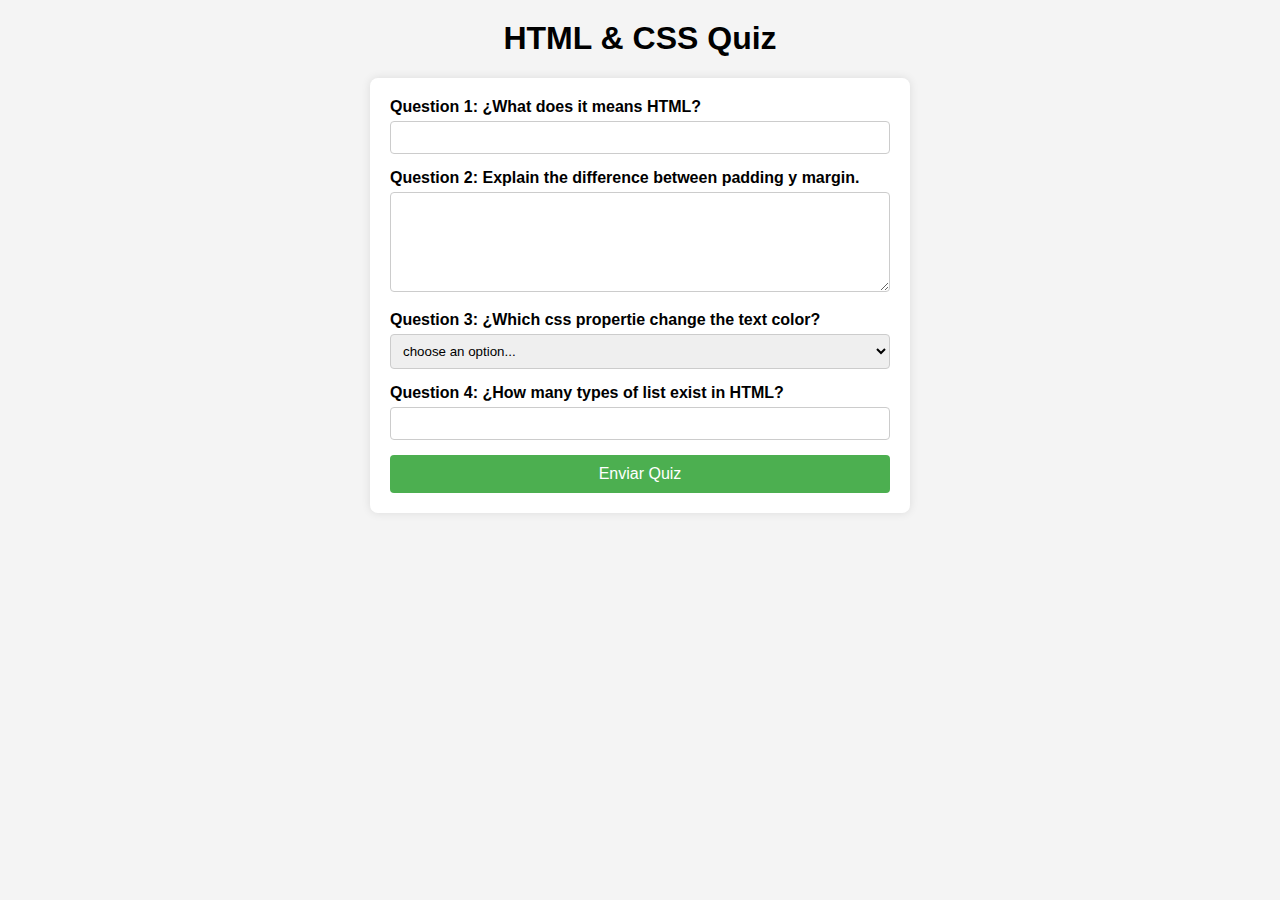
==== quiz.html @ 9fb0d96e "quiz" ====
<!DOCTYPE html>
<html lang="en">
<head>
    <meta charset="UTF-8">
    <meta name="viewport" content="width=device-width, initial-scale=1.0">
    <title>Quiz | Ricardo Ramos Olivares</title>
    <link rel="stylesheet" href="styles/quiz.css">
    <meta name="description" content="WDD 130: Quiz Form">
    <meta name="author" content="Ricardo Ramos Olivares">
</head>
<body>
    <h1>HTML & CSS Quiz</h1>
    <form action="submit_quiz.php" method="post">
        <div>
            <label for="q1">Question 1: ¿What does it means HTML?</label>
            <input type="text" id="q1" name="q1" class="inputType" required>
        </div>
        <div>
            <label for="q2">Question 2: Explain the difference between padding y margin.</label>
            <textarea id="q2" name="q2" rows="4" required></textarea>
        </div>
        <div>
            <label for="q3">Question 3: ¿Which css propertie change the text color?</label>
            <select id="q3" name="q3" required>
                <option value="" selected disabled>choose an option...</option>
                <option value="color">Color</option>
                <option value="font-color">Font-color</option>
                <option value="text-color">Text-color</option>
            </select>
        </div>
        <div>
            <label for="q4">Question 4: ¿How many types of list exist in HTML?</label>
            <input type="number" id="q4" name="q4" min="1" class="inputType" required>
        </div>
        <button class="submit" type="submit">Enviar Quiz</button>
    </form>
</body>
</html>
---- styles/quiz.css ----
body {
    font-family: Arial, sans-serif;
    margin: 0;
    padding: 0;
    background-color: #f4f4f4;
}

h1 {
    text-align: center;
    margin-top: 20px;
}

form {
    max-width: 500px;
    margin: 20px auto;
    background-color: #fff;
    padding: 20px;
    border-radius: 8px;
    box-shadow: 0 0 10px rgba(0, 0, 0, 0.1);
}

form div {
    margin-bottom: 15px;
}

label {
    display: block;
    font-weight: bold;
    margin-bottom: 5px;
}

.inputType,
textarea,
select{
    width: 100%;
    padding: 8px;
    border: 1px solid #ccc;
    border-radius: 4px;
    box-sizing: border-box;
}

textarea {
    height: 100px;
    resize: vertical;
}

.submit {
    background-color: #4caf50;
    color: #fff;
    padding: 10px 20px;
    border: none;
    border-radius: 4px;
    cursor: pointer;
    font-size: 16px;
    width:100%;
}

.submit:hover {
    background-color: #45a049;
}
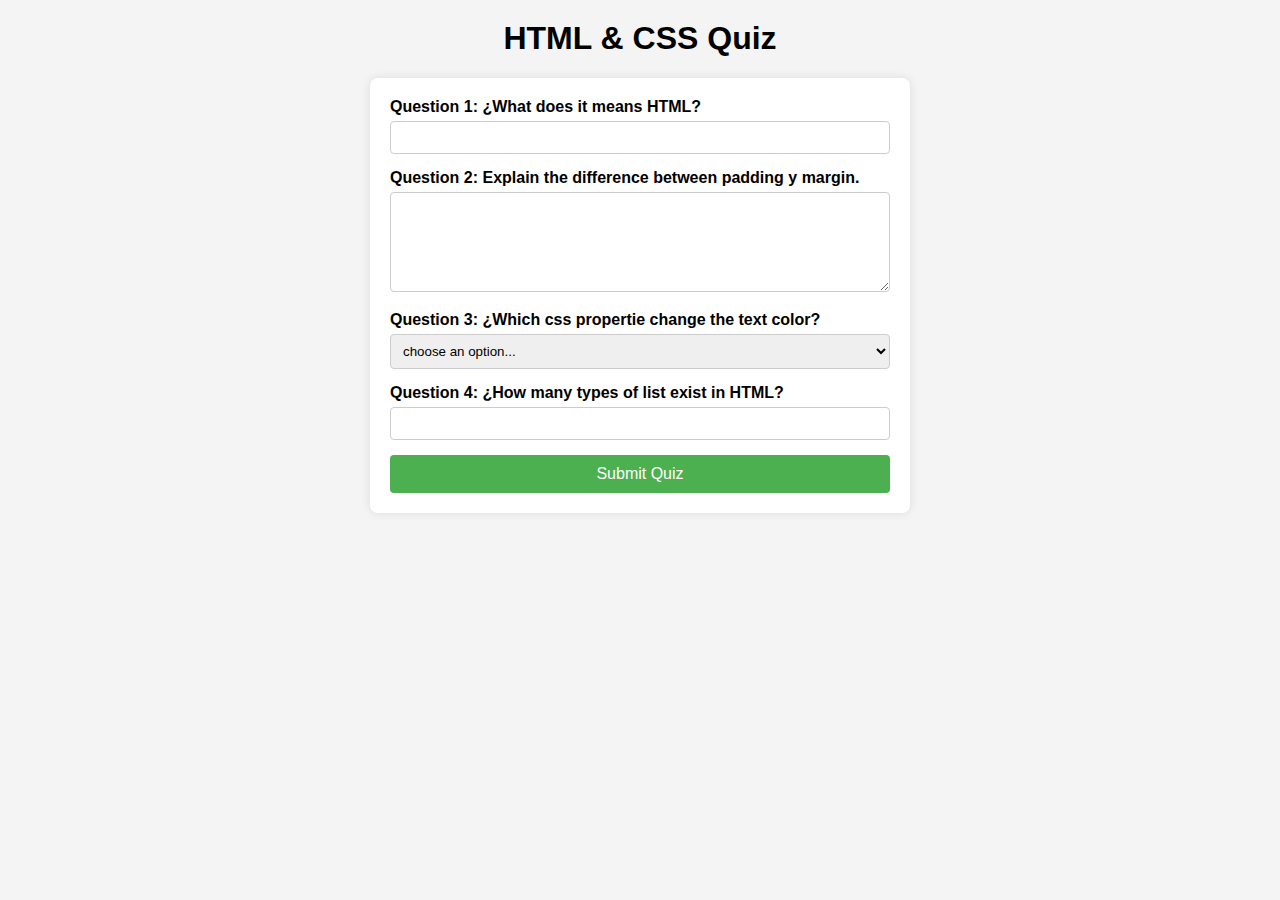
==== commit 3d302208: "quiz modify" ====
--- a/quiz.html
+++ b/quiz.html
@@ -32,7 +32,7 @@
             <label for="q4">Question 4: ¿How many types of list exist in HTML?</label>
             <input type="number" id="q4" name="q4" min="1" class="inputType" required>
         </div>
-        <button class="submit" type="submit">Enviar Quiz</button>
+        <button class="submit" type="submit">Submit Quiz</button>
     </form>
 </body>
 </html>
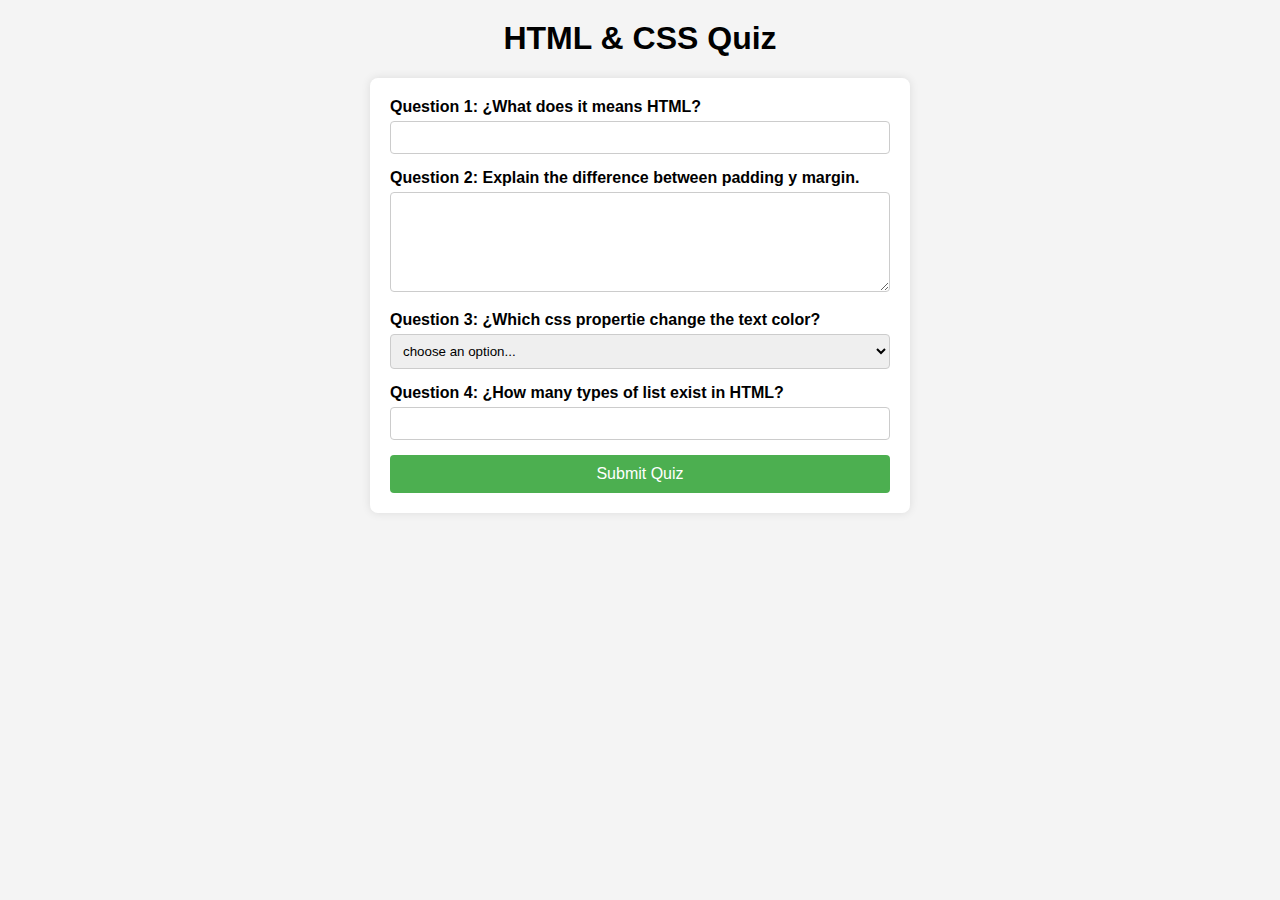
==== commit bb380e7b: "action" ====
--- a/quiz.html
+++ b/quiz.html
@@ -10,7 +10,7 @@
 </head>
 <body>
     <h1>HTML & CSS Quiz</h1>
-    <form action="submit_quiz.php" method="post">
+    <form action="" method="post">
         <div>
             <label for="q1">Question 1: ¿What does it means HTML?</label>
             <input type="text" id="q1" name="q1" class="inputType" required>
